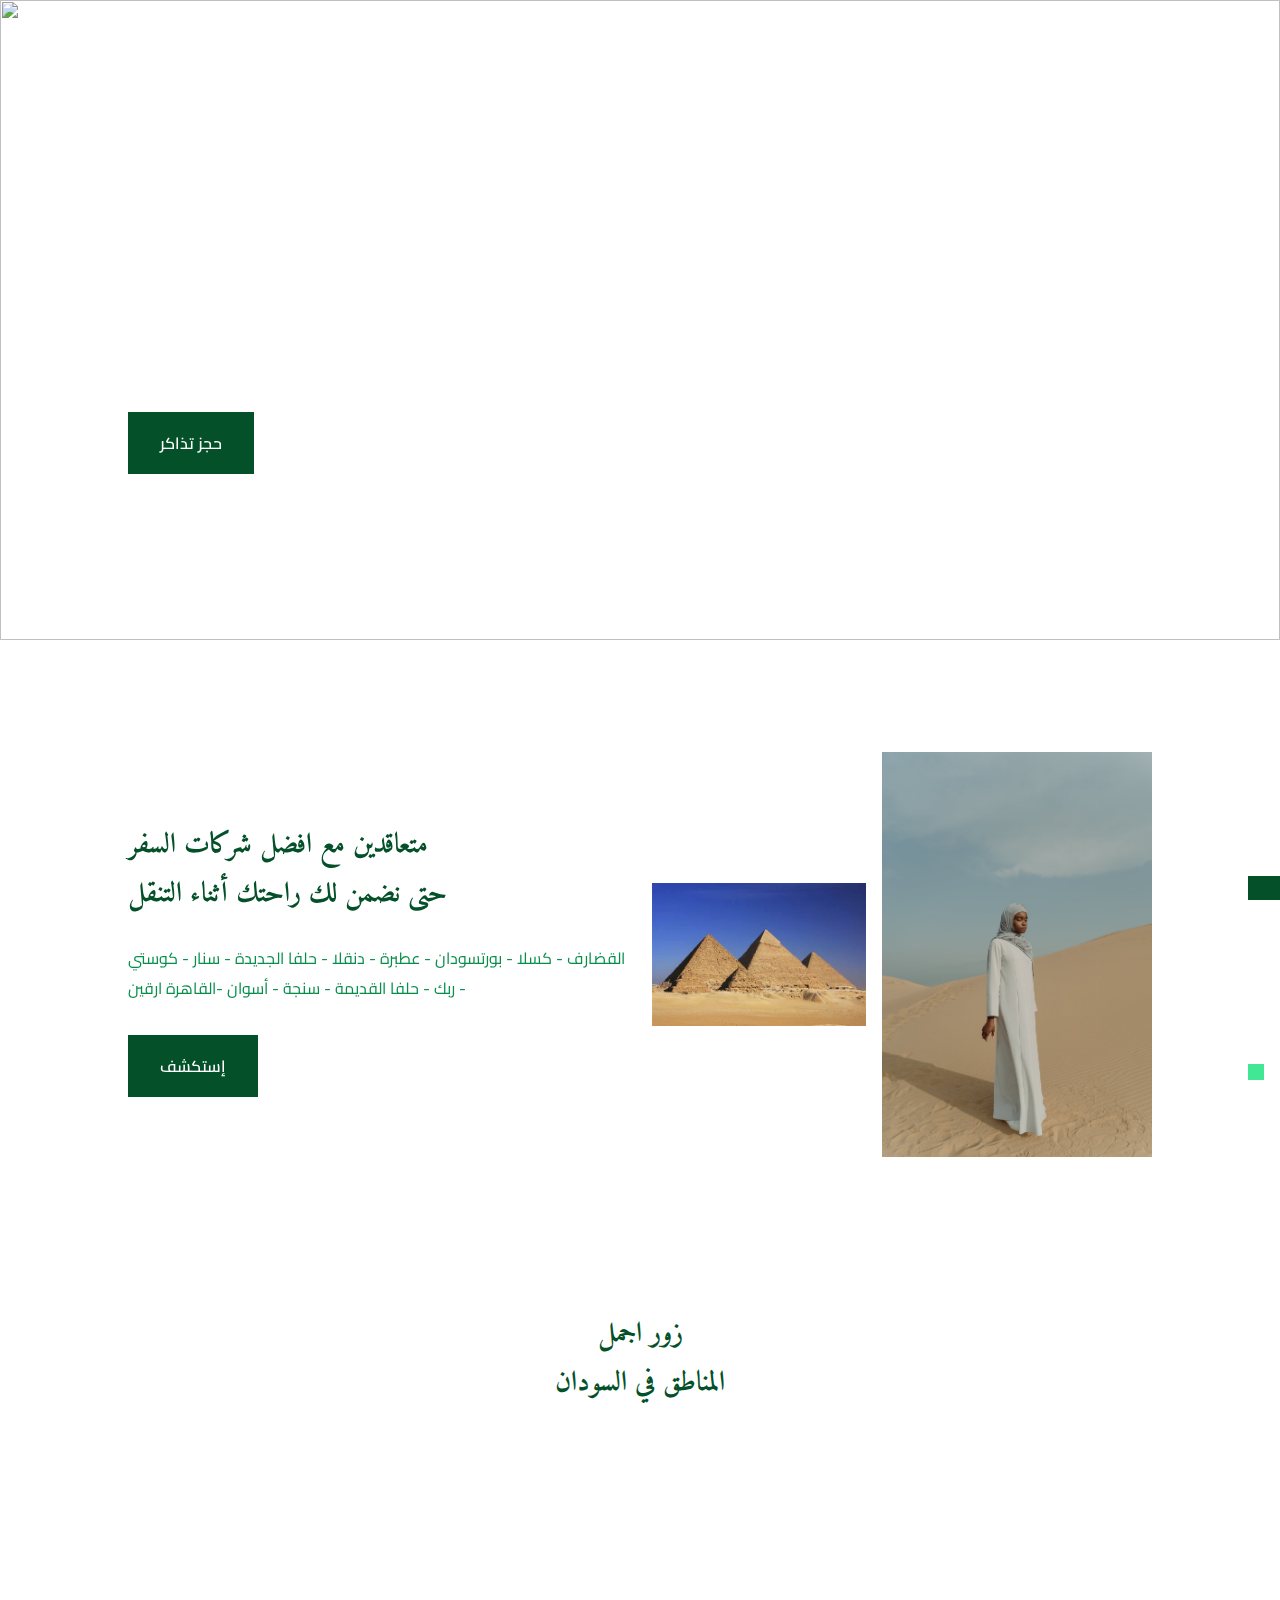
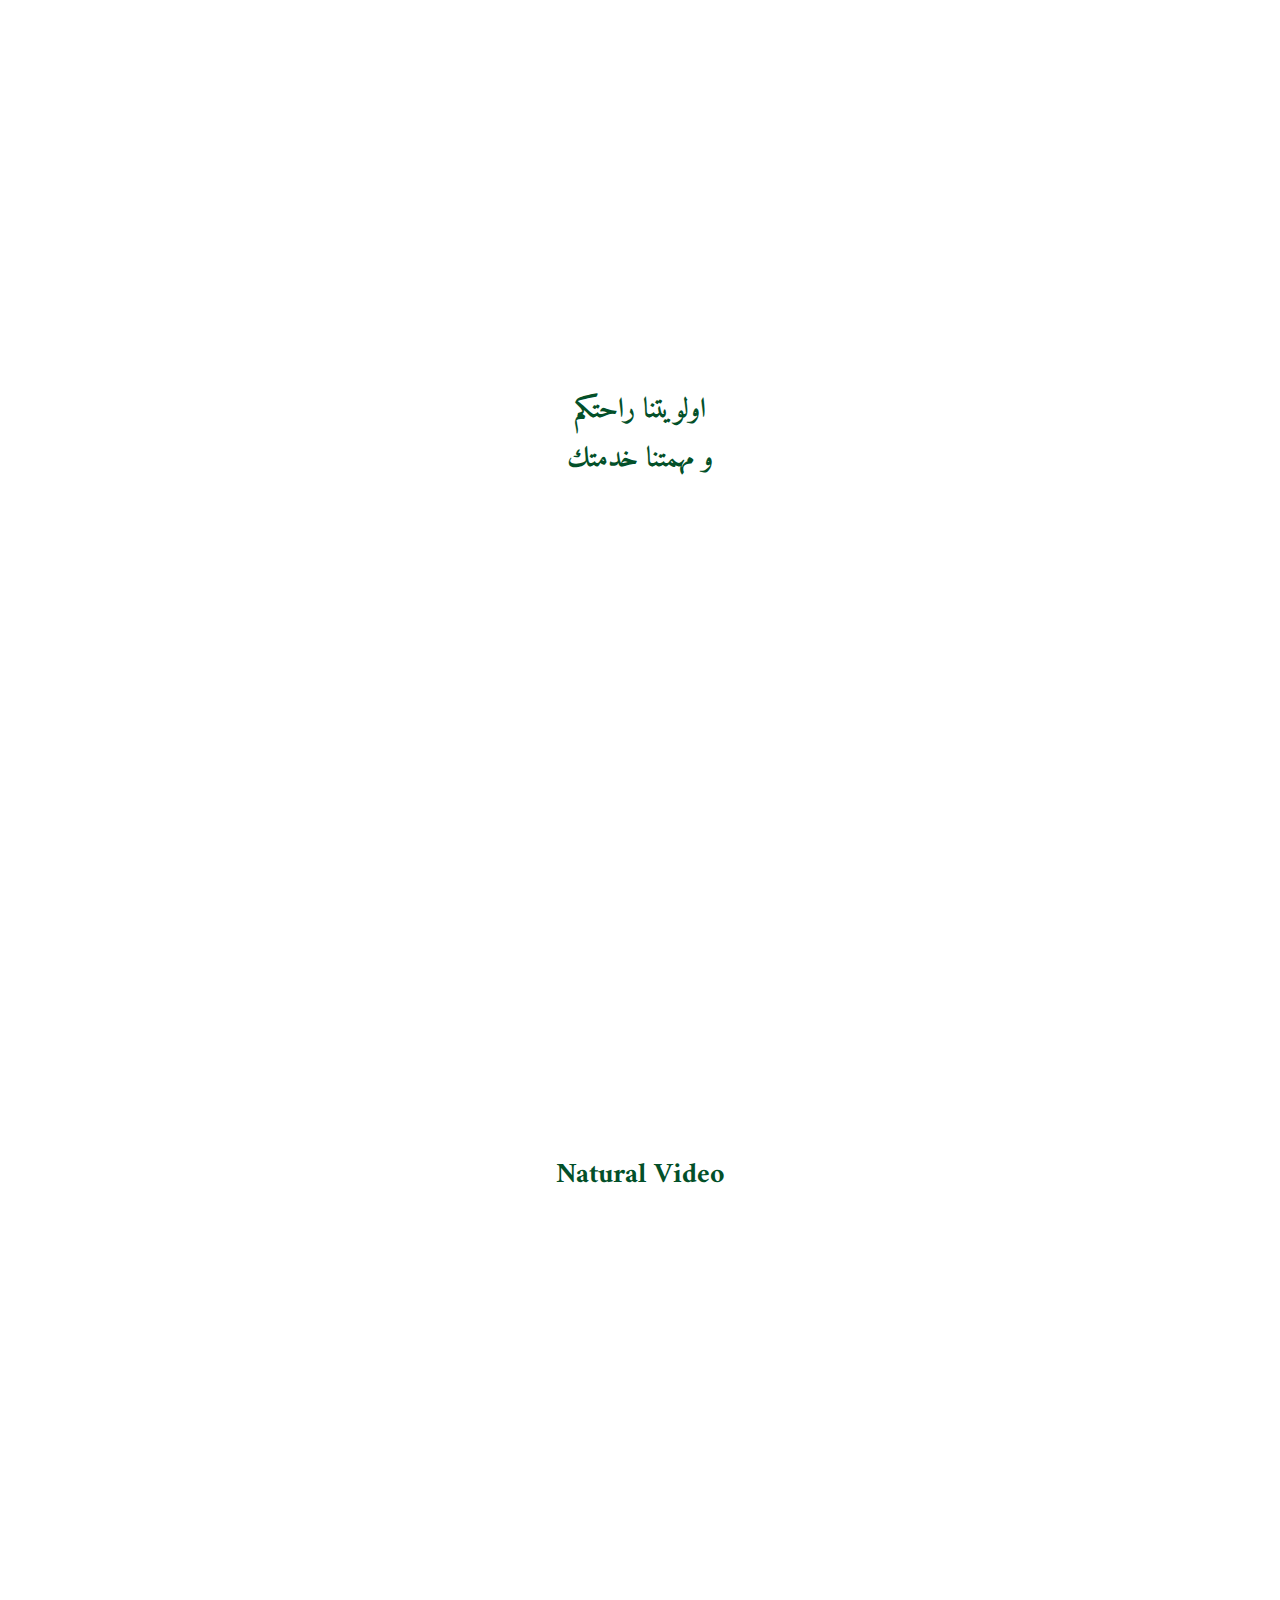
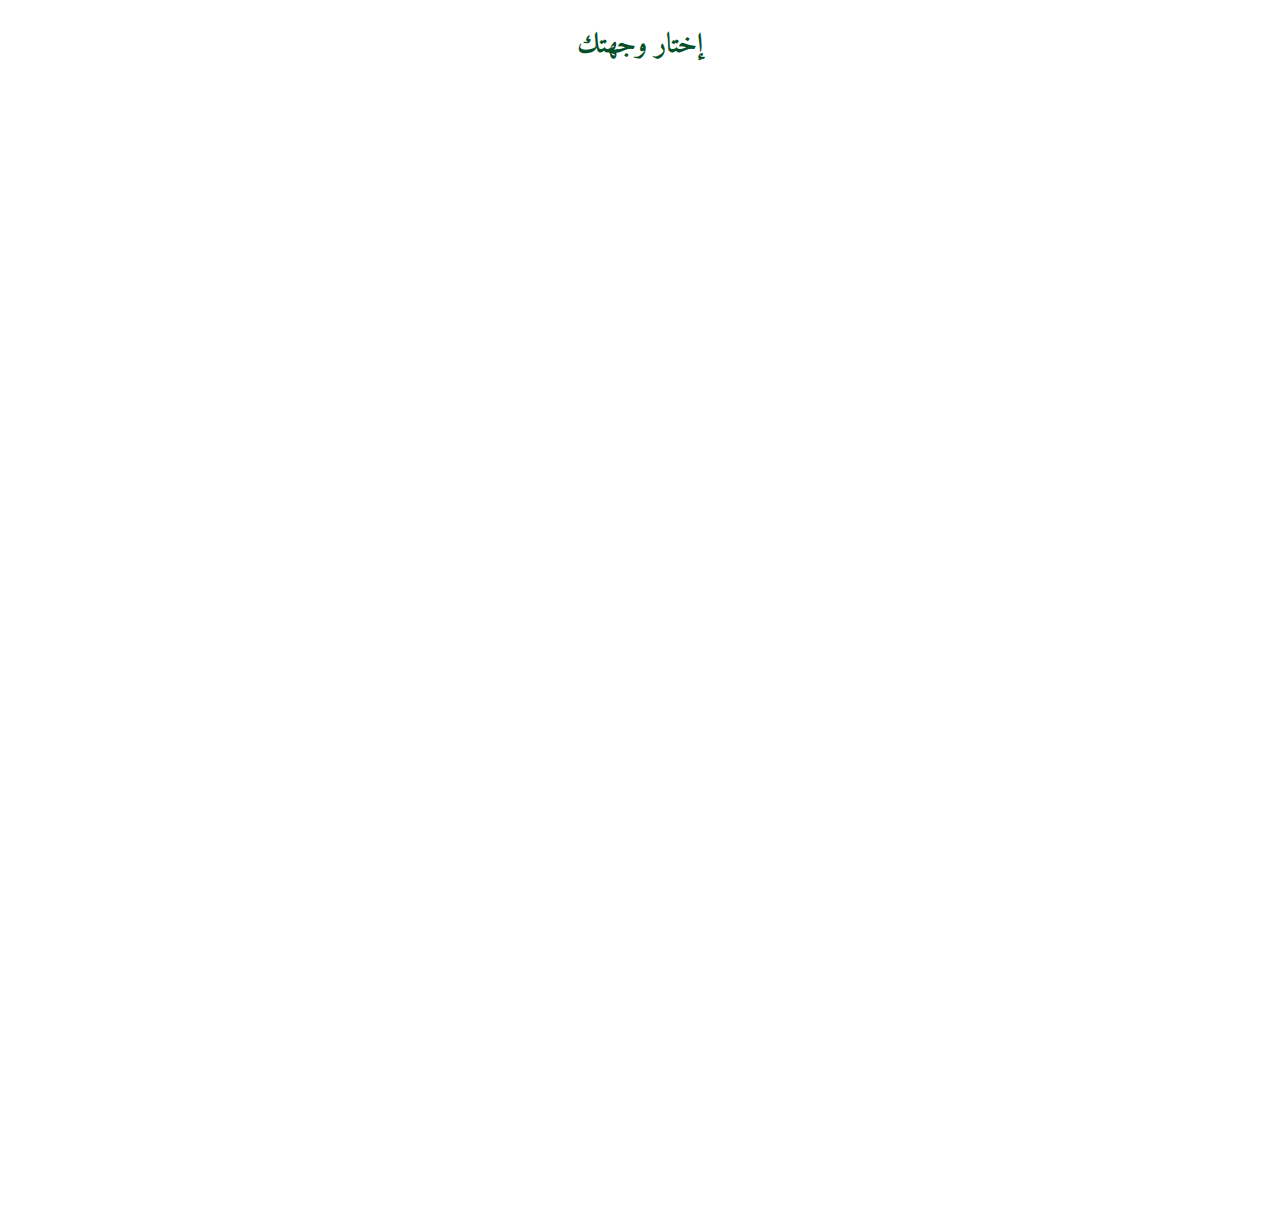
==== newwebsite/index.html @ 82f0c2c4 "Add files via upload" ====
<!DOCTYPE html>
    <html lang="en">
    <head>
        <meta charset="UTF-8">
        <meta name="viewport" content="width=device-width, initial-scale=1.0">

        <link rel="shortcut icon" href="pics/favicon 2.ico">

        <!--=============== REMIXICONS ===============-->
        <link href="https://cdn.jsdelivr.net/npm/remixicon@2.5.0/fonts/remixicon.css" rel="stylesheet">
        
        <!--=============== SWIPER CSS ===============-->
        <link rel="stylesheet" href="swiper-bundle.min.css">

        <!--=============== CSS ===============-->
        <link rel="stylesheet" href="travel.css">
        <link rel="stylesheet" href="main.scss">

        <title>Go Bus</title>
    </head>
    <body>

        <header class="header" id="header">

            <nav class="nav container">
                
                <a href="#" class="nav__logo">GoBus</a>

                <div class="nav__menu" id="nav-menu">

                    <ul class="nav__list">

                        <li class="nav__item">
                            <a href="#home" class="nav__link active-link">الواجهة</a>
                        </li>
                        <li class="nav__item">
                            <a href="#about" class="nav__link">من نحن؟</a>
                        </li>
                        <li class="nav__item">
                            <a href="#discover" class="nav__link">إكتشف</a>
                        </li>
                        <li class="nav__item">
                            <a href="#place" class="nav__link">الولايات</a>
                        </li>
                    </ul>

                    <div class="nav__dark">
                        <!-- Theme change button -->
                        <span class="change-theme-name">Dark mode</span>
                        <i class="ri-moon-line change-theme" id="theme-button"></i>
                    </div>

                    <i class="ri-close-line nav__close" id="nav-close"></i>
                </div>

                <div class="nav__toggle" id="nav-toggle">
                    <i class="ri-function-line"></i>
                </div>
            </nav>
        </header>

        <main class="main">
            <!--==================== HOME ====================-->
            <section class="home" id="home">
                <img src="/pics/sudan-corinthia-hotel-t3edf2wvo1si0dw8 (3).jpg" alt="" class="home__img">

                <div class="home__container container grid">
                    <div class="home__data">
                        <span class="home__data-subtitle">سلامتك و راحتك اولويتنا</span>
                        <h1 class="home__data-title">معاك نحن في كل سفرة </h1>
                        <a href="About-us.html" class="button">حجز تذاكر</a>

                    </div>

                    <div class="home__social">
                        <a href="https://www.facebook.com/Awab.d245?mibextid=ZbWKwL" target="_blank" class="home__social-link">
                            <i class="ri-facebook-box-line"></i>
                        </a>
                        <a href="https://t.me/+0K9FABcIT3k5NmE0" target="_blank" class="home__social-link">
                            <i class="ri-telegram-line"></i>
                        </a>
                        <a href="https://iwtsp.com/249920192637" target="_blank" class="home__social-link">
                            <i class="ri-whatsapp-line"></i>
                        </a>
                    </div>

                   
                </div>
            </section>

            <!--==================== ABOUT ====================-->
            <section class="about section" id="about">
                <div class="about__container container grid">
                    <div class="about__data">
                        <h2 class="section__title about__title">متعاقدين مع افضل شركات السفر <br>حتى نضمن لك راحتك أثناء التنقل</h2>
                        <p class="about__description">القضارف - كسلا - بورتسودان - عطبرة - دنقلا
                             - حلفا الجديدة - سنار - كوستي - ربك - حلفا القديمة
                              - سنجة - أسوان -القاهرة ارقين 


                        </p>
                        <a href="#" class="button">إستكشف</a>
                    </div>

                    <div class="about__img">
                        <div class="about__img-overlay">
                            <img src="pics/pyramids.jpg" alt="" class="about__img-one">
                        </div>

                        <div class="about__img-overlay">
                            <img src="pics/pexels-cottonbro-studio-9881173.jpg" alt="" class="about__img-two">
                        </div>
                    </div>
                </div>
            </section>
            
            <!--==================== DISCOVER ====================-->
            <section class="discover section" id="discover">
                <h2 class="section__title">زور اجمل  <br>المناطق في السودان</h2>
                
                <div class="discover__container container swiper-container">
                    <div class="swiper-wrapper">
                        <!--==================== DISCOVER 1 ====================-->
                        <div class="discover__card swiper-slide">
                            <img src="pics/pexels-ben-mack-6775273.jpg" alt="" class="discover__img">
                            <div class="discover__data">
                                <h2 class="discover__title">ولاية البحر الاحمر</h2>
                                <span class="discover__description">نعمل على مدار 24 ساعة</span>
                            </div>
                        </div>

                        <!--==================== DISCOVER 2 ====================-->
                        <div class="discover__card swiper-slide">
                            <img src="pics/pexels-artsy-solomon-1108821 (1).jpg" alt="" class="discover__img">
                            <div class="discover__data">
                                <h2 class="discover__title">غرب السودان</h2>
                                <span class="discover__description">اكثر من 15 سفرية جاهزة</span>
                            </div>
                        </div>

                        <!--==================== DISCOVER 3 ====================-->
                        <div class="discover__card swiper-slide">
                            <img src="" alt="" class="discover__img">
                            <div class="discover__data">
                                <h2 class="discover__title">شمال السودان</h2>
                                <span class="discover__description">18 tours available</span>
                            </div>
                        </div>

                        <!--==================== DISCOVER 4 ====================-->
                        <div class="discover__card swiper-slide">
                            <img src="pics/pexels-mathias-reding-4646841.jpg" alt="" class="discover__img">
                            <div class="discover__data">
                                <h2 class="discover__title">شمال السودان</h2>
                                <span class="discover__description">عروض مميزة</span>
                            </div>
                        </div>
                    </div>
                </div>
            </section>

            <!--==================== EXPERIENCE ====================-->
            <section class="experience section">
                <h2 class="section__title">اولويتنا راحتكم <br>و مهمتنا  خدمتك</h2>

                <div class="experience__container container grid">
                    <div class="experience__content grid">
                        <div class="experience__data">
                            <h2 class="experience__number">20+
                            </h2>
                            <span class="experience__description">رحلة <br>يومياّ</span>
                        </div>

                        <div class="experience__data">
                            <h2 class="experience__number">45</h2>
                            <span class="experience__description">مسافر جديد  <br> يومياّ</span>
                        </div>

                        <div class="experience__data">
                            <h2 class="experience__number">650+</h2>
                            <span class="experience__description">زائر للموقع<br> يومياّ</span>
                        </div>
                    </div>

                    <div class="experience__img grid">
                        <div class="experience__overlay">
                            <img src="pics/pixel2.jpg" alt="" class="experience__img-one">
                        </div>
                        
                        <div class="experience__overlay">
                            <img src="pics/pexels-emris-joseph-6422421.jpg" alt="" class="experience__img-two">
                        </div>
                    </div>
                </div>
            </section>

            <!--==================== VIDEO ====================-->
            <section class="video section">
                <h2 class="section__title">Natural video </h2>

                <div class="video__container container">
                    <p class="video__description">
                        إتعرف على السودان من خلالنا

                    </p>

                    <div class="video__content">
                        <video id="video-file">
                            <source src="This is US... This is SUDAN  ديل أنحنا... ودا السودان.mp4" type="video/mp4">
                        </video>

                        <button class="button button--flex video__button" id="video-button">
                            <i class="ri-play-line video__button-icon" id="video-icon"></i>
                        </button>
                    </div>
                </div>
            </section>

            <!--==================== PLACES ====================-->
            <section class="place section" id="place">
                <h2 class="section__title">إختار وجهتك</h2>

                <div class="place__container container grid">
                    <!--==================== PLACES CARD 1 ====================-->
                    <div class="place__card">
                        <img src="pics/AI.jpg" alt="" class="place__img" >
                        
                        <div class="place__content">
                            <span class="place__rating">
                                <i class="ri-star-line place__rating-icon"></i>
                                <span class="place__rating-number">4,8</span>
                            </span>

                            <div class="place__data">
                                <h3 class="place__title">الفاشر</h3>
                                <span class="place__subtitle">غرب السودان</span>
                                <span class="place__price">نفس اسعار السوق</span>
                            </div>
                        </div>

                        <button class="button button--flex place__button" >
                          <a href="About-us.html"> <i class="ri-arrow-right-line"></i></a> 
                        </button>
                    </div>

                    <!--==================== PLACES CARD 2 ====================-->
                    <div class="place__card">
                        <img src="pics/AI2.jpg" alt="" class="place__img">
                        
                        <div class="place__content">
                            <span class="place__rating">
                                <i class="ri-star-line place__rating-icon"></i>
                                <span class="place__rating-number">5,0</span>
                            </span>

                            <div class="place__data">
                                <h3 class="place__title">الشمالية</h3>
                                <span class="place__subtitle">شمال السودان</span>
                                <span class="place__price">افضل العروض</span>
                            </div>
                        </div>

                        <button class="button button--flex place__button">
                            <a href="About-us.html"><i class="ri-arrow-right-line"></i></a>
                        </button>
                    </div>

                    <!--==================== PLACES CARD 3 ====================-->
                    <div class="place__card">
                        <img src="pics/AI4.jpg" alt="" class="place__img">
                        
                        <div class="place__content">
                            <span class="place__rating">
                                <i class="ri-star-line place__rating-icon"></i>
                                <span class="place__rating-number">4,9</span>
                            </span>

                            <div class="place__data">
                                <h3 class="place__title">الخرطوم</h3>
                                <span class="place__subtitle">وسط السودان</span>
                                <span class="place__price">افضل الأسعار</span>
                            </div>
                        </div>

                        <button class="button button--flex place__button">
                            <a href="About-us.html"><i class="ri-arrow-right-line"></i></a>
                        </button>
                    </div>

                    <!--==================== PLACES CARD 4 ====================-->
                    <div class="place__card">
                        <img src="pics/AI3.jpg" alt="" class="place__img">
                        
                        <div class="place__content">
                            <span class="place__rating">
                                <i class="ri-star-line place__rating-icon"></i>
                                <span class="place__rating-number">4,8</span>
                            </span>

                            <div class="place__data">
                                <h3 class="place__title">بورتسودان</h3>
                                <span class="place__subtitle">شرق السودان</span>
                                <span class="place__price">اصلو ما بنختلف</span>
                            </div>
                        </div>

                        <button class="button button--flex place__button">
                            <a href="About-us.html"><i class="ri-arrow-right-line"></i></a>
                            
                        </button>
                    </div>


                        <button class="button button--flex place__button">
                            <i class="ri-arrow-right-line"></i>
                        </button>
                    </div>
                </div>
            </section>
        <!--==================== FOOTER ====================-->
        <footer class="footer section">
            <div class="footer__container container grid">
                <div class="footer__content grid">
                    <div class="footer__data">
                        <h3 class="footer__title">عن السفر</h3>
                        <p class="footer__description">من لم يرَ إلّا بلده يكون قد قرأ الصفحة الأولى فقط من كتاب الكون. في الأسفار علم للشبان واختبار للشيوخ.
                        </p>
                        <div>
                            <a href="https://www.facebook.com/Awab.d245?mibextid=ZbWKwL" target="_blank" class="footer__social">
                                <i class="ri-facebook-box-fill"></i>
                            </a>
                            <a href="https://t.me/+0K9FABcIT3k5NmE0" target="_blank" class="footer__social">
                                <i class="ri-telegram-fill"></i>
                            </a>
                            <a href="https://iwtsp.com/249920192637" target="_blank" class="footer__social">
                                <i class="ri-whatsapp-fill"></i>
                            </a>
                            
                        </div>
                    </div>
    
                    <div class="footer__data">
                        <h3 class="footer__subtitle">من نحن</h3>
                        <ul>
                            <li class="footer__item">
                                <a href="" class="footer__link">من نحن؟</a>
                            </li>
                            <li class="footer__item">
                                <a href="" class="footer__link">التشكيلات</a>
                            </li>
                            <li class="footer__item">
                                <a href="" class="footer__link">جديدنا؟</a>
                            </li>
                        </ul>
                    </div>
    
                    <div class="footer__data">
                        <h3 class="footer__subtitle">الشركة</h3>
                        <ul>
                            <li class="footer__item">
                                <a href="" class="footer__link">فريق العمل</a>
                            </li>
                            <li class="footer__item">
                                <a href="" class="footer__link">Plan y Pricing</a>
                            </li>
                            <li class="footer__item">
                                <a href="" class="footer__link">طلب  تسجيل للتوظيف</a>
                            </li>
                        </ul>
                    </div>
    
                    <div class="footer__data">
                        <h3 class="footer__subtitle">الدعم و الإستشارة</h3>
                        <ul>
                            <li class="footer__item">
                                <a href="" class="footer__link">FAQs</a>
                            </li>
                            <li class="footer__item">
                                <a href="https://iwtsp.com/249920192637" class="footer__link">السينتركول</a>
                            </li>
                            <li class="footer__item">
                                <a href="https://iwtsp.com/249920192637" class="footer__link">التواصل مع مكتب التنسيق</a>
                            </li>
                        </ul>
                    </div>
                </div>

                <div class="footer__rights">
                    <div class="footer__terms">
                        <a href="#" class="footer__terms-link">Terms & Agreements</a>
                        <a href="#" class="footer__terms-link">Privacy Policy</a>
                    </div>
                </div>
            </div>
        </footer>

         <!--========== SCROLL UP ==========-->
        <a href="#" class="scrollup" id="scroll-up">
            <i class="ri-arrow-up-line scrollup__icon"></i>
        </a>

        <!--=============== SCROLL REVEAL===============-->
        <script src="scroll-reveal.min.js"></script>
        
        <!--=============== SWIPER JS ===============-->
        <script src="swiper-bundle.min.js"></script>

        <!--=============== MAIN JS ===============-->
        <script src="web.js"></script>
    </body>
</html>
---- newwebsite/travel.css ----
/*=============== GOOGLE FONTS ===============*/
@import url("https://fonts.googleapis.com/css2?family=Open+Sans:wght@400;600&family=Raleway:wght@500;600;700&display=swap");
@import url('https://fonts.googleapis.com/css2?family=Gulzar&display=swap');
@import url('https://fonts.googleapis.com/css2?family=Cairo&display=swap');
@import url('https://fonts.googleapis.com/css2?family=Changa:wght@600&display=swap');
@import url('https://fonts.googleapis.com/css2?family=Amiri:ital@1&display=swap');
@import url('https://fonts.googleapis.com/css2?family=Amiri:wght@700&display=swap');

/*=============== VARIABLES CSS ===============*/
:root {
  --header-height: 3rem;

  /*========== Colors ==========*/
  /* Change favorite color to match images */
  /*Green dark 190 - Green 171 - Grren Blue 200*/
  --hue-color: 190;

  /* HSL color mode  */
  --first-color: hsl(var(--hue-color), 64%, 22%);  /*navy*/

  --first-color-second: hsl(var(--hue-color), 64%, 22%);

  --first-color-alt: hsl(var(--hue-color), 64%, 15%); 

  --title-color: hsl(var(--hue-color), 64%, 18%);

  --text-color: hsl(var(--hue-color), 24%, 35%);
  --text-color-light: hsl(var(--hue-color), 8%, 60%);
  --input-color: hsl(var(--hue-color), 24%, 97%);
  --body-color: hsl(var(--hue-color), 100%, 99%);
  --white-color: #FFF;
  --scroll-bar-color: hsl(var(--hue-color), 12%, 90%);
  --scroll-thumb-color: hsl(var(--hue-color), 12%, 75%);

  /*========== Font and typography ==========*/
  --body-font:'Cairo', sans-serif;
  --title-font: 'Amiri', serif;
  --biggest-font-size: 2.5rem;
  --h1-font-size: 1.5rem;
  --h2-font-size: 1.25rem;
  --h3-font-size: 1rem;
  --normal-font-size: .938rem;
  --small-font-size: .813rem;
  --smaller-font-size: .75rem;

  /*========== Font weight ==========*/
  --font-medium: 500;
  --font-semi-bold: 600;

  /*========== Margenes Bottom ==========*/
  --mb-0-25: .25rem;
  --mb-0-5: .5rem;
  --mb-0-75: .75rem;
  --mb-1: 1rem;
  --mb-1-25: 1.25rem;
  --mb-1-5: 1.5rem;
  --mb-2: 2rem;
  --mb-2-5: 2.5rem;

  /*========== z index ==========*/
  --z-tooltip: 10;
  --z-fixed: 100;

  /*========== Hover overlay ==========*/
  --img-transition: .3s;
  --img-hidden: hidden;
  --img-scale: scale(1.1);
}

@media screen and (min-width: 968px) {
  :root {
    --biggest-font-size: 4rem;
    --h1-font-size: 2.25rem;
    --h2-font-size: 1.75rem;
    --h3-font-size: 1.25rem;
    --normal-font-size: 1rem;
    --small-font-size: .875rem;
    --smaller-font-size: .813rem;
  }
}

/*========== Variables Dark theme ==========*/
body.dark-theme {
  --first-color-second: hsl(var(--hue-color), 54%, 12%);
  --title-color: #035029;
  --text-color: white;
  --input-color: hsl(var(--hue-color), 29%, 16%);
  --body-color: hsl(var(--hue-color), 29%, 12%);
  --scroll-bar-color: hsl(var(--hue-color), 12%, 48%);
  --scroll-thumb-color: hsl(var(--hue-color), 12%, 36%);
}

/*========== Button Dark/Light ==========*/
.nav__dark {
  display: flex;
  align-items: center;
  column-gap: 2rem;
  position: absolute;
  left: 3rem;
  bottom: 4rem;

}

.change-theme, .change-theme-name {
  color: var(--text-color);
}

.change-theme {
  cursor: pointer;
  font-size: 1rem;
}

.change-theme-name {
  font-size: var(--small-font-size);
}

/*=============== BASE ===============*/
* {
  box-sizing: border-box;
  padding: 0;
  margin: 0;
}

html {
  scroll-behavior: smooth;
}

body {
  margin: var(--header-height) 0 0 0;
  font-family: var(--body-font);
  font-size: var(--normal-font-size);
  background-color: white;
  color: #068d4a;
}

h1, h2, h3 {
  color: var(--title-color);
  font-weight: var(--font-semi-bold);
  font-family: var(--title-font);
}

ul {
  list-style: none;
}

a  {
  text-decoration: none;
  color: white;
}
a, i{
text-decoration: none;
color: white;
}

img,
video {
  max-width: 100%;
  height: auto;
}

button,
input {
  border: none;
  font-family: var(--body-font);
  font-size: var(--normal-font-size);
}

button {
  cursor: pointer;
}

input {
  outline: none;
}

.main {
  overflow-x: hidden;
}

/*=============== REUSABLE CSS CLASSES ===============*/

.section {
  padding: 4.5rem 0 2.5rem;
}

.section__title {
  font-size: var(--h2-font-size);
  color: #035029;
  text-align: center;
  text-transform: capitalize;
  margin-bottom: var(--mb-2);
}

.container {
  max-width: 968px;
  margin-left: var(--mb-1);
  margin-right: var(--mb-1);
}

.grid {
  display: grid;
  gap: 1.5rem;
}

/*=============== HEADER ===============*/
.header {
  width: 100%;
  position: fixed;
  top: 0;
  left: 0;
  z-index: var(--z-fixed);
  background-color: transparent;
}

/*=============== NAV ===============*/
.nav {
  height: var(--header-height);
  display: flex;
  justify-content: space-between;
  align-items: center;
}

.nav__logo, .nav__toggle{
  color: white;
}

.nav__logo {
  font-weight: var(--font-semi-bold);
  
}

.nav__toggle {
  font-size: 1.2rem;
  cursor: pointer;
}

.nav__menu {
  position: relative;
}


@media screen and (max-width: 767px) {
  .nav__menu {
    position: fixed;
    background-color: #2de488;
    top: 0;
    right: -100%;
    width: 70%;
    height: 100%;
    box-shadow: -1px 0 4px rgba(14, 55, 63, 0.15);
    padding: 3rem;
    transition: .4s;
  }
}

.nav__list {
  display: flex;
  flex-direction: column;
  row-gap: 2.5rem;
}
/**/
.nav__link {
  color: white;
  font-weight: var(--font-semi-bold);
  text-transform: uppercase;
}

.nav__link:hover {
  color: #068d4a;
}

.nav__close {
  position: absolute;
  top: .75rem;
  right: 1rem;
  font-size: 1.5rem;
  color: var(--title-color);
  cursor: pointer;
}

/* show menu */
.show-menu {
  right: 0;
}

/* Change background header */
.scroll-header {
  background-color: #2de488;
  box-shadow: 0 0 4px rgba(14, 55, 63, 0.15);
}

.scroll-header .nav__logo,
.scroll-header .nav__toggle {
  color: #068d4a;;
}

/* Active link */
.active-link {
  position: relative;
  color: #035029;
}

.active-link::before {
  content: '';
  position: absolute;
  background-color: #2de488;
  width: 100%;
  height: 2px;
  bottom: -.75rem;
  left: 0;
}

/*=============== HOME ===============*/
.home__img {
  position: absolute;
  top: 0;
  left: 0;
  width: 100%;
  height: 100vh;
  object-fit: cover;
  object-position: 83%;
}

.home__container {
  position: relative;
  height: calc(100vh - var(--header-height));
  align-content: center;
  row-gap: 3rem;
}

.home__data-subtitle, 
.home__data-title, 
.home__social-link, 
.home__info {
  color: var(--white-color);
}

.home__data-subtitle {
  display: block;
  font-weight: var(--font-semi-bold);
  margin-bottom: var(--mb-0-75);
}

.home__data-title {
  font-size: var(--biggest-font-size);
  font-weight: var(--font-medium);
  margin-bottom: var(--mb-2-5);
}

.home__social {
  display: flex;
  flex-direction: column;
  row-gap: 1.5rem;
}

.home__social-link {
  font-size: 1.4rem;
  width: max-content;
  color: white;
  background-color: #2de488;
  border-radius: 4px;
  transition:background-color,.5s ease-in;
  
}
.home__social-link:hover{
  
  font-size:1.5rem ;
  background-color: #068d4a;
}

.home__info {
  background-color: #2de488;
  display: flex;
  padding: 1.5rem 1rem;
  align-items: center;
  column-gap: .5rem;
  position: absolute;
  right: 0;
  bottom: 1rem;
  width: 228px;
}

.home__info-title {
  display: block;
  font-size: var(--small-font-size);
  font-weight: var(--font-semi-bold);
  margin-bottom: var(--mb-0-75);
}

.home__info-button {
  font-size: var(--smaller-font-size);
}

.home__info-overlay {
  overflow: var(--img-hidden);
}

.home__info-img {
  width: 145px;
  transition: var(--img-transition);
}

.home__info-img:hover {
  transform: var(--img-scale);
}

/*=============== BUTTONS ===============*/
.button {
  display: inline-block;
  background-color: #035029;
  color: var(--white-color);
  padding: 1rem 2rem;
  font-weight: var(--font-semi-bold);
  transition: .3s;
}

.button:hover {
  background-color: white;
  color: #2de488;
}

.button--flex {
  display: flex;
  align-items: center;
  column-gap: .25rem;
}

.button--link {
  background: none;
  padding: 0;
}

.button--link:hover {
  background: none;
}

/*=============== ABOUT ===============*/
.about__data {
  text-align: center;
}

.about__container {
  row-gap: 2.5rem;
}

.about__description {
  margin-bottom: var(--mb-2);
}

.about__img {
  display: flex;
  column-gap: 1rem;
  align-items: center;
  justify-content: center;
}

.about__img-overlay {
  overflow: var(--img-hidden);
}

.about__img-one {
  width: 130px;
}

.about__img-two {
  width: 180px;
}

.about__img-one, 
.about__img-two {
  transition: var(--img-transition);
}

.about__img-one:hover, 
.about__img-two:hover {
  transform: var(--img-scale);
}

/*=============== DISCOVER ===============*/
.discover__card {
  position: relative;
  width: 200px;
  overflow: var(--img-hidden);
}

.discover__data {
  position: absolute;
  bottom: 1.5rem;
  left: 1rem;
}

.discover__title, 
.discover__description {
  color: var(--white-color);
}

.discover__title {
  font-size: var(--h3-font-size);
  margin-bottom: var(--mb-0-25);
}

.discover__description {
  display: block;
  font-size: var(--smaller-font-size);
}

.discover__img {
  transition: var(--img-transition);
}

.discover__img:hover {
  transform: var(--img-scale);
}

.swiper-container-3d .swiper-slide-shadow-left,
.swiper-container-3d .swiper-slide-shadow-right {
  background-image: none;
}

/*=============== EXPERIENCE ===============*/
.experience__container {
  row-gap: 2.5rem;
  justify-content: center;
  justify-items: center;
}

.experience__content {
  grid-template-columns: repeat(3, 1fr);
  column-gap: 1rem;
  justify-items: center;
  padding: 0 2rem;
}

.experience__number {
  font-size: var(--h2-font-size);
  font-weight: var(--font-semi-bold);
  margin-bottom: var(--mb-0-5);
}

.experience__description {
  font-size: var(--small-font-size);
}

.experience__img {
  position: relative;
  padding-bottom: 2rem;
}

.experience__img-one, 
.experience__img-two {
  transition: var(--img-transition);
}

.experience__img-one:hover, 
.experience__img-two:hover {
  transform: var(--img-scale);
}

.experience__overlay {
  overflow: var(--img-hidden);
}

.experience__overlay:nth-child(1) {
  width: 263px;
  margin-right: 2rem;
}

.experience__overlay:nth-child(2) {
  width: 120px;
  position: absolute;
  top: 2rem;
  right: 0;
}

/*=============== VIDEO ===============*/
.video__container {
  padding-bottom: 1rem;
}

.video__description {
  text-align: center;
  margin-bottom: var(--mb-2-5);
}

.video__content {
  position: relative;
}

.video__button {
  position: absolute;
  right: 1rem;
  bottom: -1rem;
  padding: 1rem 1.5rem;
}

.video__button-icon {
  font-size: 1.2rem;
}

/*=============== PLACES ===============*/
.place__card, .place__img {
  height: 230px;
}

.place__container {
  grid-template-columns: repeat(2, max-content);
  justify-content: center;
}

.place__card {
  position: relative;
  overflow: var(--img-hidden);
}

.place__card:hover .place__img {
  transform: var(--img-scale);
}

.place__img {
  transition: var(--img-transition);
}

.place__content, .place__title {
  color: var(--white-color);
}

.place__content {
  position: absolute;
  top: 0;
  left: 0;
  width: 100%;
  height: 100%;
  display: flex;
  flex-direction: column;
  justify-content: space-between;
  padding: .75rem .75rem 1rem;
}

.place__rating {
  align-self: flex-end;
  display: flex;
  align-items: center;
}

.place__rating-icon {
  font-size: .75rem;
  margin-right: var(--mb-0-25);
}

.place__rating-number {
  font-size: var(--small-font-size);
}

.place__subtitle, .place__price {
  display: block;
}

.place__title {
  font-size: var(--h3-font-size);
  margin-bottom: var(--mb-0-25);
}

.place__subtitle {
  font-size: var(--smaller-font-size);
  margin-bottom: var(--mb-1-25);
}

.place__button {
  position: absolute;
  right: 0;
  bottom: 0;
  padding: .75rem 1rem;
}


/*=============== FOOTER ===============*/
.footer__container {
  row-gap: 5rem;
}

.footer__content {
  grid-template-columns: repeat(auto-fit, minmax(220px, 1fr));
  row-gap: 2rem;
}

.footer__title, 
.footer__subtitle {
  font-size: var(--h3-font-size);
  color: #035029;
}

.footer__title {
  margin-bottom: var(--mb-0-5);
}

.footer__description {
  margin-bottom: var(--mb-2);
}

.footer__social {
  font-size: 1.25rem;
  color:#035029;
  margin-right: var(--mb-1-25);
}

.footer__subtitle {
  margin-bottom: var(--mb-1);
}

.footer__item {
  margin-bottom: var(--mb-0-75);
}

.footer__link {
  color: #068d4a;
}

.footer__link:hover {
  color: #035029;
}
.footer__rights {
  display: flex;
  flex-direction: column;
  row-gap: 1.5rem;
  text-align: center;
}

.footer__copy, .footer__terms-link {
  font-size: var(--small-font-size);
  color: #035029;
}

.footer__terms {
  display: flex;
  column-gap: 1.5rem;
  justify-content: center;
}

.footer__terms-link:hover {
  color: #2de488;
}

/*========== SCROLL UP ==========*/
.scrollup {
  position: fixed;
  right: 1rem;
  bottom: -20%;
  background-color: #2de488;
  padding: .5rem;
  display: flex;
  opacity: .9;
  z-index: var(--z-tooltip);
  transition: .4s;
}

.scrollup:hover {
  background-color: #068d4a;
  opacity: 1;
}

.scrollup__icon {
  color: var(--white-color);
  font-size: 1.2rem;
}

/* Show scroll */
.show-scroll {
  bottom: 5rem;
}

/*=============== SCROLL BAR ===============*/
::-webkit-scrollbar {
  width: .60rem;
  background-color: var(--scroll-bar-color);
}

::-webkit-scrollbar-thumb {
  background-color: #2de488;
}

::-webkit-scrollbar-thumb:hover {
  background-color: #035029;
}
/* ============== Spounerss =================*/
.sponsor{
color: black;
font-family: 'Changa', sans-serif;
align-items: center;
justify-content: center;
font-style: italic;
}
.sponsor2{
  align-items: center;
  justify-content: center;
}

/*=============== MEDIA QUERIES ===============*/
/* For small devices */
@media screen and (max-width: 340px) {
  .place__container {
    grid-template-columns: repeat(2, max-content);
    justify-content: center;
  }
  .experience__content {
    padding: 0;
  }
  .experience__overlay:nth-child(1) {
    width: 190px;
  }
  .experience__overlay:nth-child(2) {
    width: 80px;
  }
  .home__info {
    width: 190px;
    padding: 1rem;
  }
  .experience__img,
  .video__container {
    padding: 0;
  }
.place__subtitle,
.place__title,
.place__price{
    justify-content: center;
    text-align: center;
}

}

@media screen and (max-width:460px) {
.place__subtitle,
.place__title,
.place__price{
    justify-content: center;
    text-align: center;
}

}


/* For medium devices */
@media screen and (min-width: 568px) {
  .video__container {
    display: grid;
    grid-template-columns: .6fr;
    justify-content: center;
  }
  .place__container {
    grid-template-columns: repeat(2, max-content);
  }
  .subscribe__form {
    width: 470px;
    margin: 0 auto;
  }
}

@media screen and (min-width: 768px) {
  body {
    margin: 0;
  }
  .nav {
    height: calc(var(--header-height) + 1.5rem);
  }
  .nav__link {
    color: var(--white-color);
    text-transform: initial;
  }
  .nav__link:hover {
    color: var(--white-color);
  }
  .nav__dark {
    position: initial;
  }
  .nav__menu {
    display: flex;
    column-gap: 1rem;
  }
  .nav__list {
    flex-direction: row;
    column-gap: 4rem;
  }
  .nav__toggle, .nav__close {
    display: none;
  }
  .change-theme-name {
    display: none;
  }
  .change-theme {
    color: var(--white-color);
  }
  .active-link::before {
    background-color: var(--white-color);
  }
  .scroll-header .nav__link {
    color: var(--text-color);
  }
  .scroll-header .active-link {
    color: var(--title-color);
  }
  .scroll-header .active-link::before {
    background-color: var(--title-color);
  }
  .scroll-header .change-theme {
    color: var(--text-color);
  }
  .section {
    padding: 7rem 0 2rem;
  }
  .home__container {
    height: 100vh;
    grid-template-rows: 1.8fr .5fr;
  }
  .home__data {
    align-self: flex-end;
  }
  .home__social {
    flex-direction: row;
    align-self: flex-end;
    margin-bottom: 3rem;
    column-gap: 2.5rem;
  }
  .home__info {
    bottom: 3rem;
  }
  .about__container {
    grid-template-columns: repeat(2, 1fr);
    align-items: center;
  }
  .about__data, .about__title {
    text-align: initial;
  }
  .about__title {
    margin-bottom: var(--mb-1-5);
  }
  .about__description {
    margin-bottom: var(--mb-2);
  }
  .discover__container {
    width: 610px;
    margin-left: auto;
    margin-right: auto;
  }
  .discover__container,
  .place__container {
    padding-top: 2rem;
  }
  .experience__overlay:nth-child(1) {
    width: 363px;
    margin-right: 4rem;
  }
  .experience__overlay:nth-child(2) {
    width: 160px;
  }
  .subscribe__bg {
    background: none;
    padding: 0;
  }
  .subscribe__container {
    background-color: var(--first-color-second);
    padding: 3.5rem 0;
  }
  .subscribe__input {
    padding: 0 .5rem;
  }
  .footer__rights {
    flex-direction: row;
    justify-content: space-between;
  }
}

/* For large devices */
@media screen and (min-width: 1024px) {
  .container {
    margin-left: auto;
    margin-right: auto;
  }
  .home__container {
    grid-template-rows: 2fr .5fr;
  }
  .home__info {
    width: 328px;
    grid-template-columns: 1fr 2fr;
    column-gap: 2rem;
  }
  .home__info-title {
    font-size: var(--normal-font-size);
  }
  .home__info-img {
    width: 240px;
  }
  .about__img-one {
    width: 230px;
  }
  .about__img-two {
    width: 290px;
  }
  .discover__card {
    width: 237px;
  }
  .discover__container {
    width: 700px;
  }
  .discover__data {
    left: 1.5rem;
    bottom: 2rem;
  }
  .discover__title {
    font-size: var(--h2-font-size);
  }
  .experience__content {
    margin: var(--mb-1) 0;
    column-gap: 3.5rem;
  }
  .experience__overlay:nth-child(1) {
    width: 463px;
    margin-right: 7rem;
  }
  .experience__overlay:nth-child(2) {
    width: 220px;
    top: 3rem;
  }
  .video__container {
    grid-template-columns: .7fr;
  }
  .video__description {
    padding: 0 8rem;
  }
  .place__container {
    gap: 3rem 2rem;
  }
  .place__card, .place__img {
    height: 263px;
  }
  .footer__content {
    justify-items: center;
  }
}

@media screen and (min-width: 1200px) {
  .container {
    max-width: 1024px;
  }
}

/* For tall screens on mobiles y desktop*/
@media screen and (min-height: 721px) {
  body {
    margin: 0;
  }
  .home__container, .home__img {
    height: 640px;
  }
}
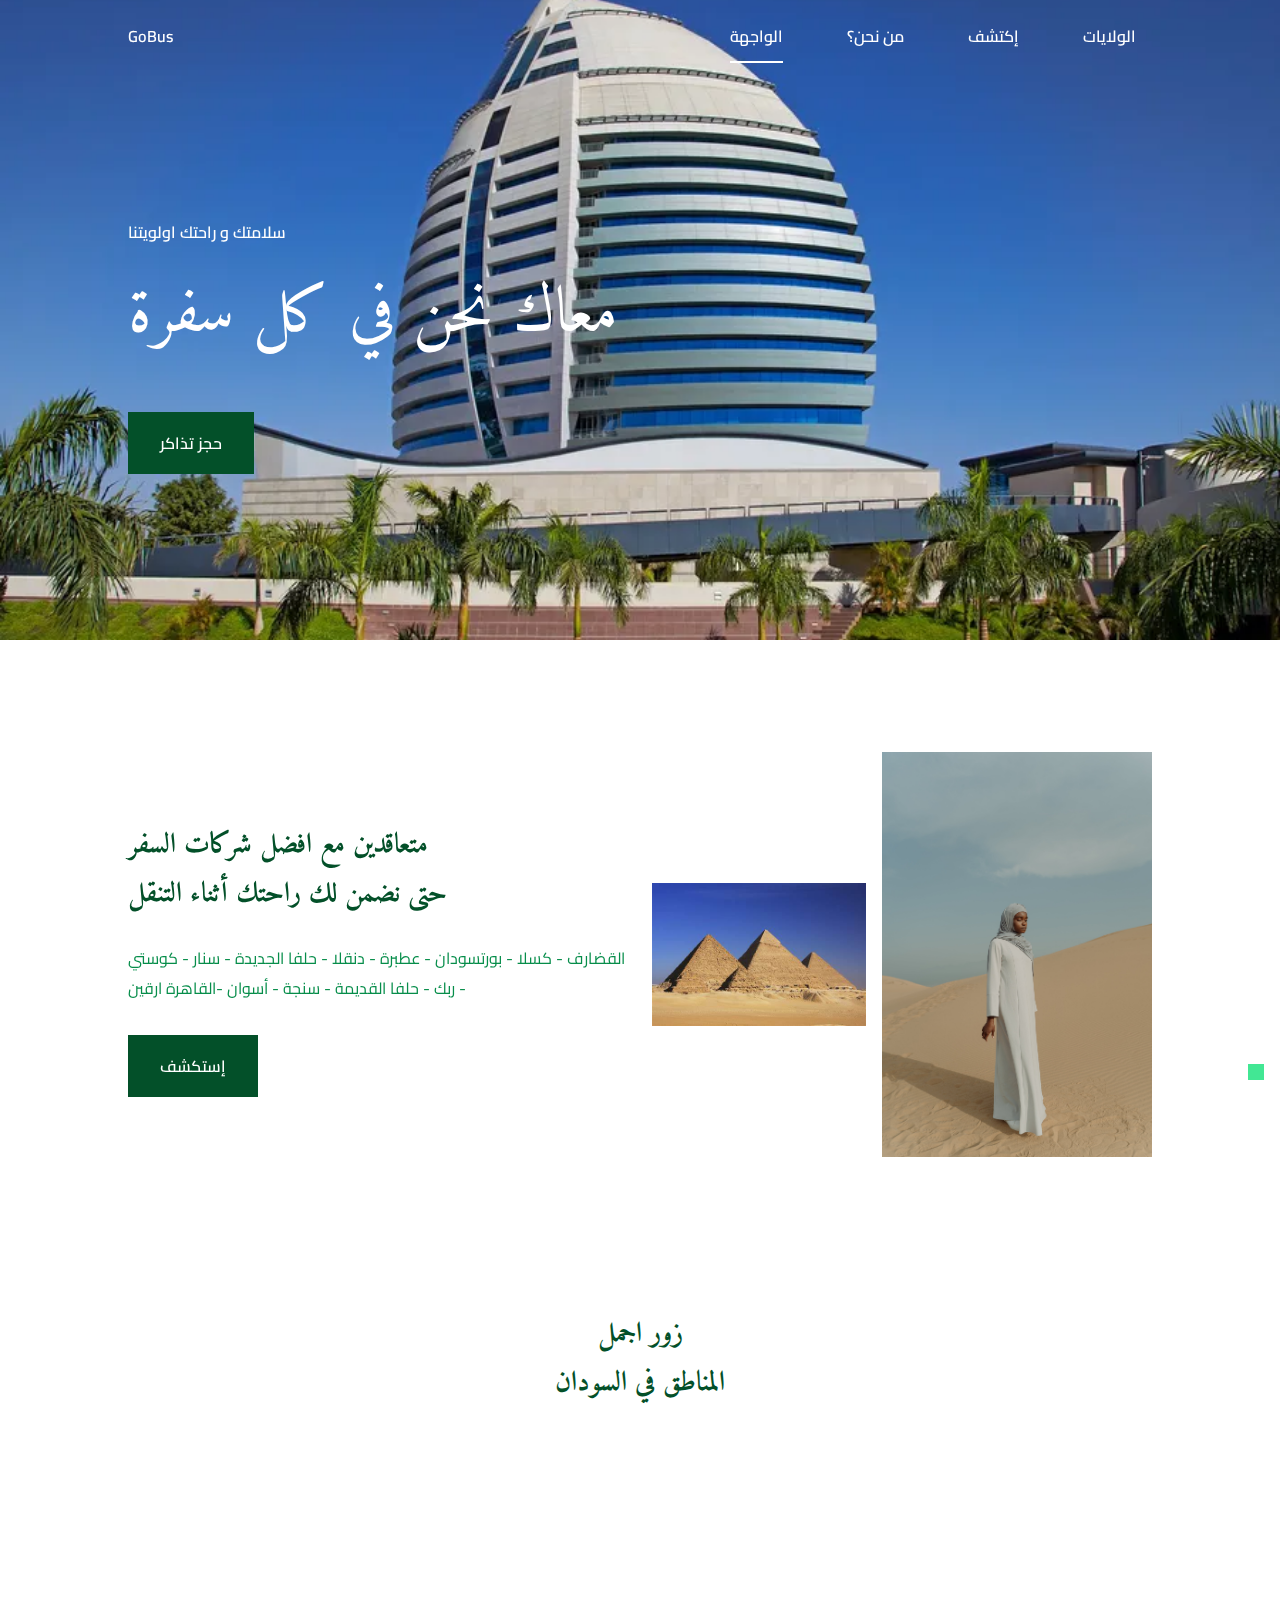
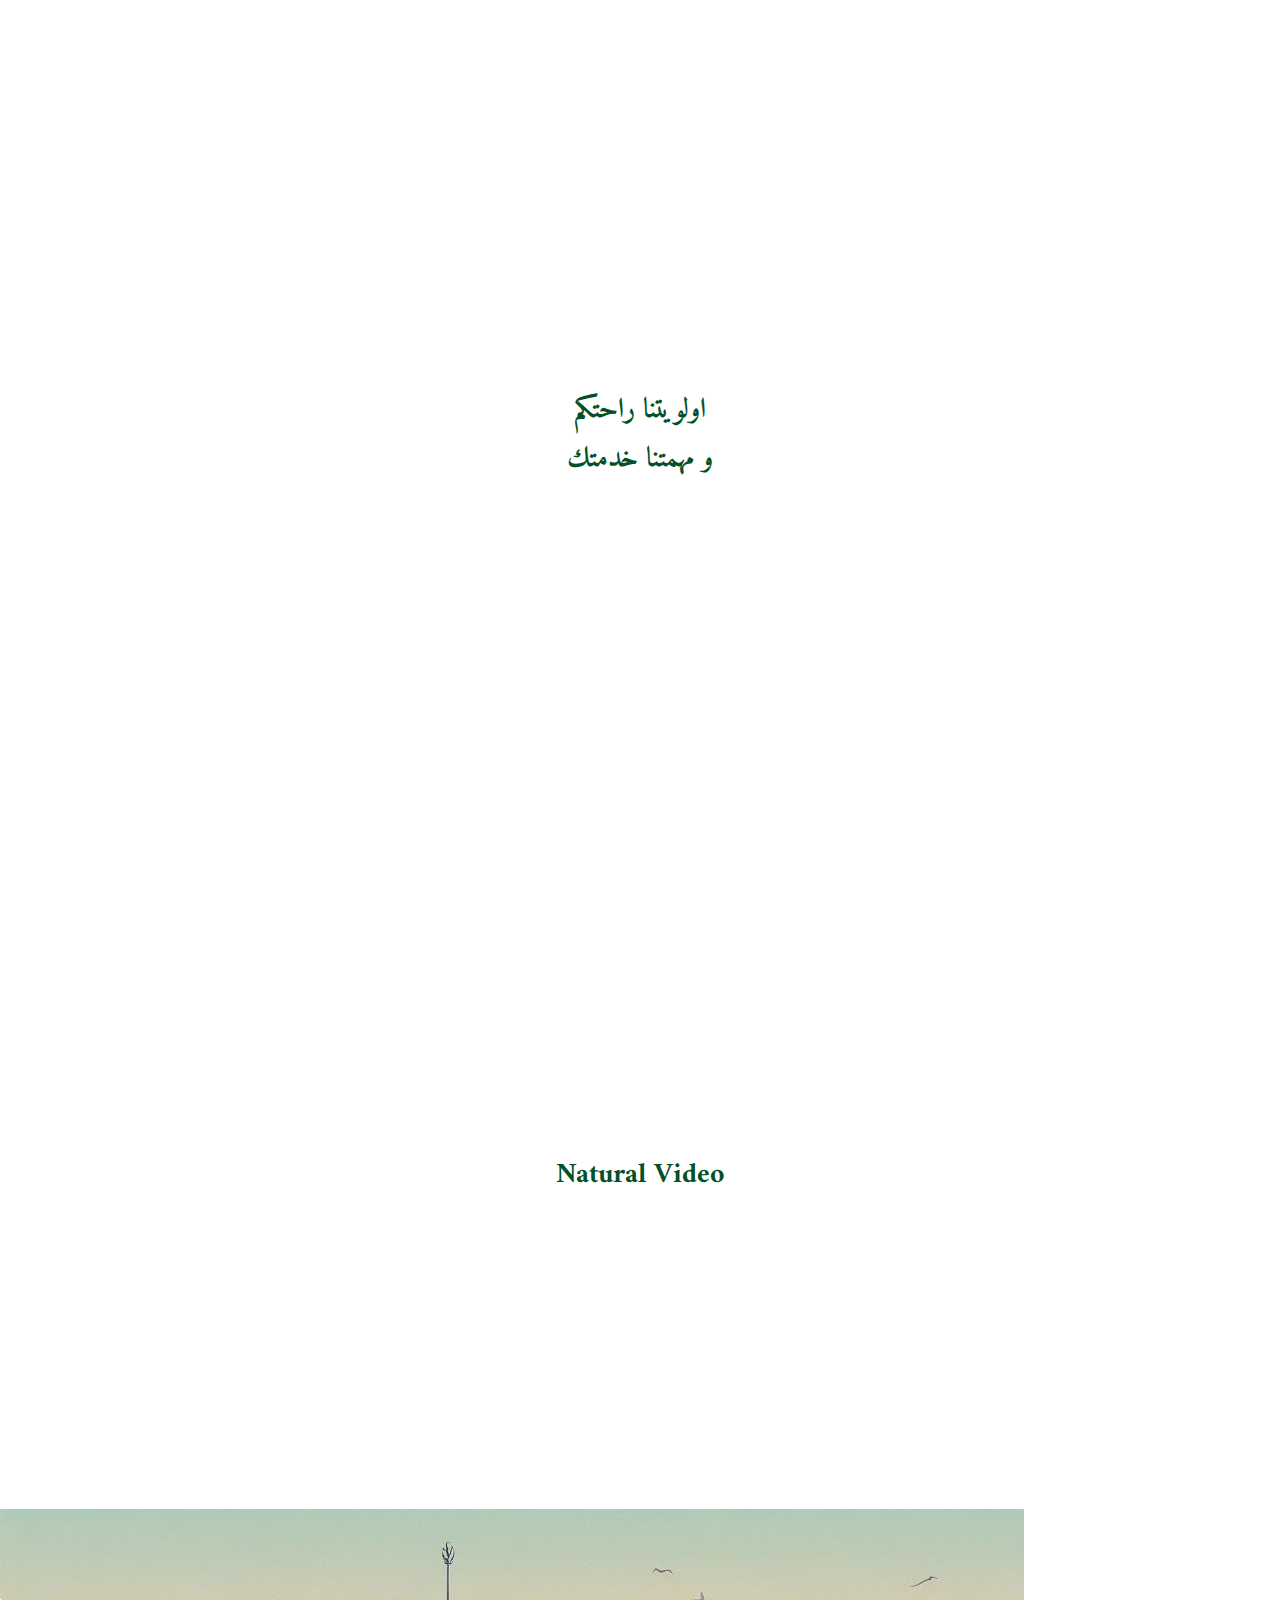
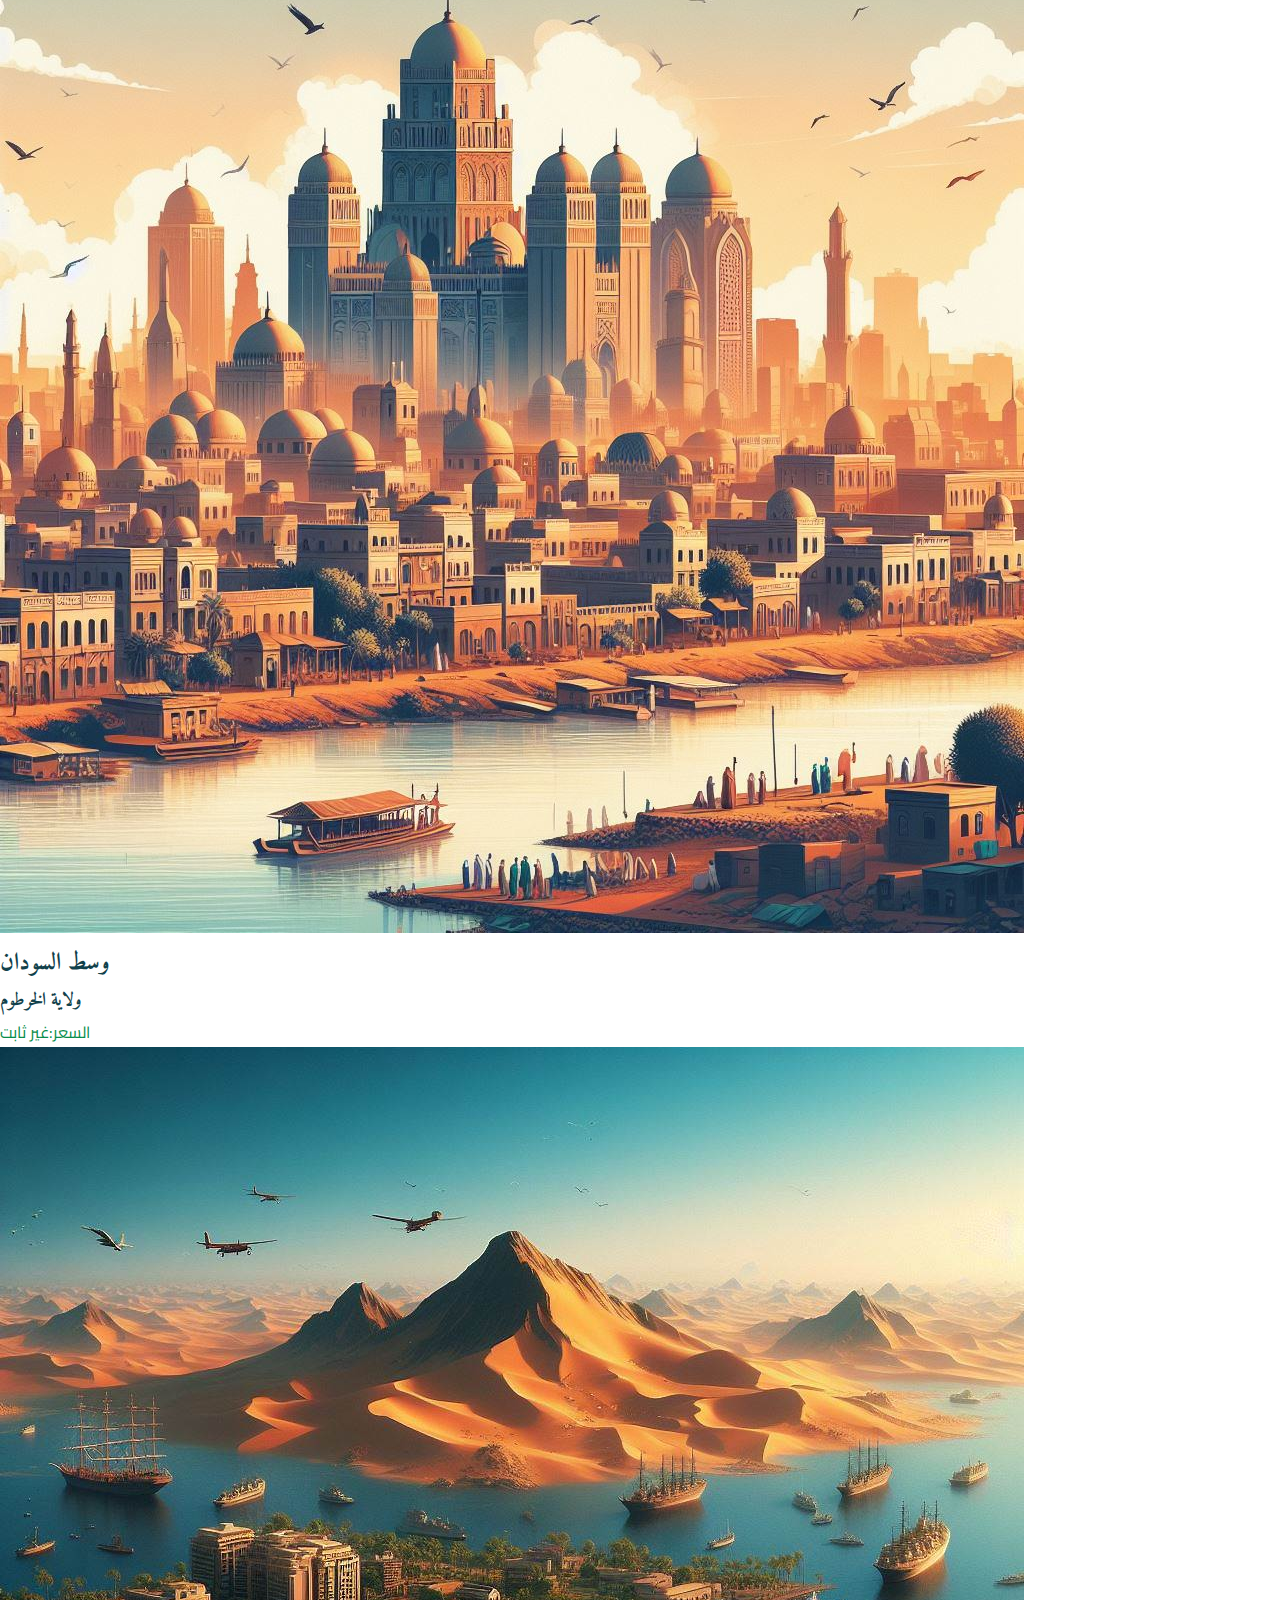
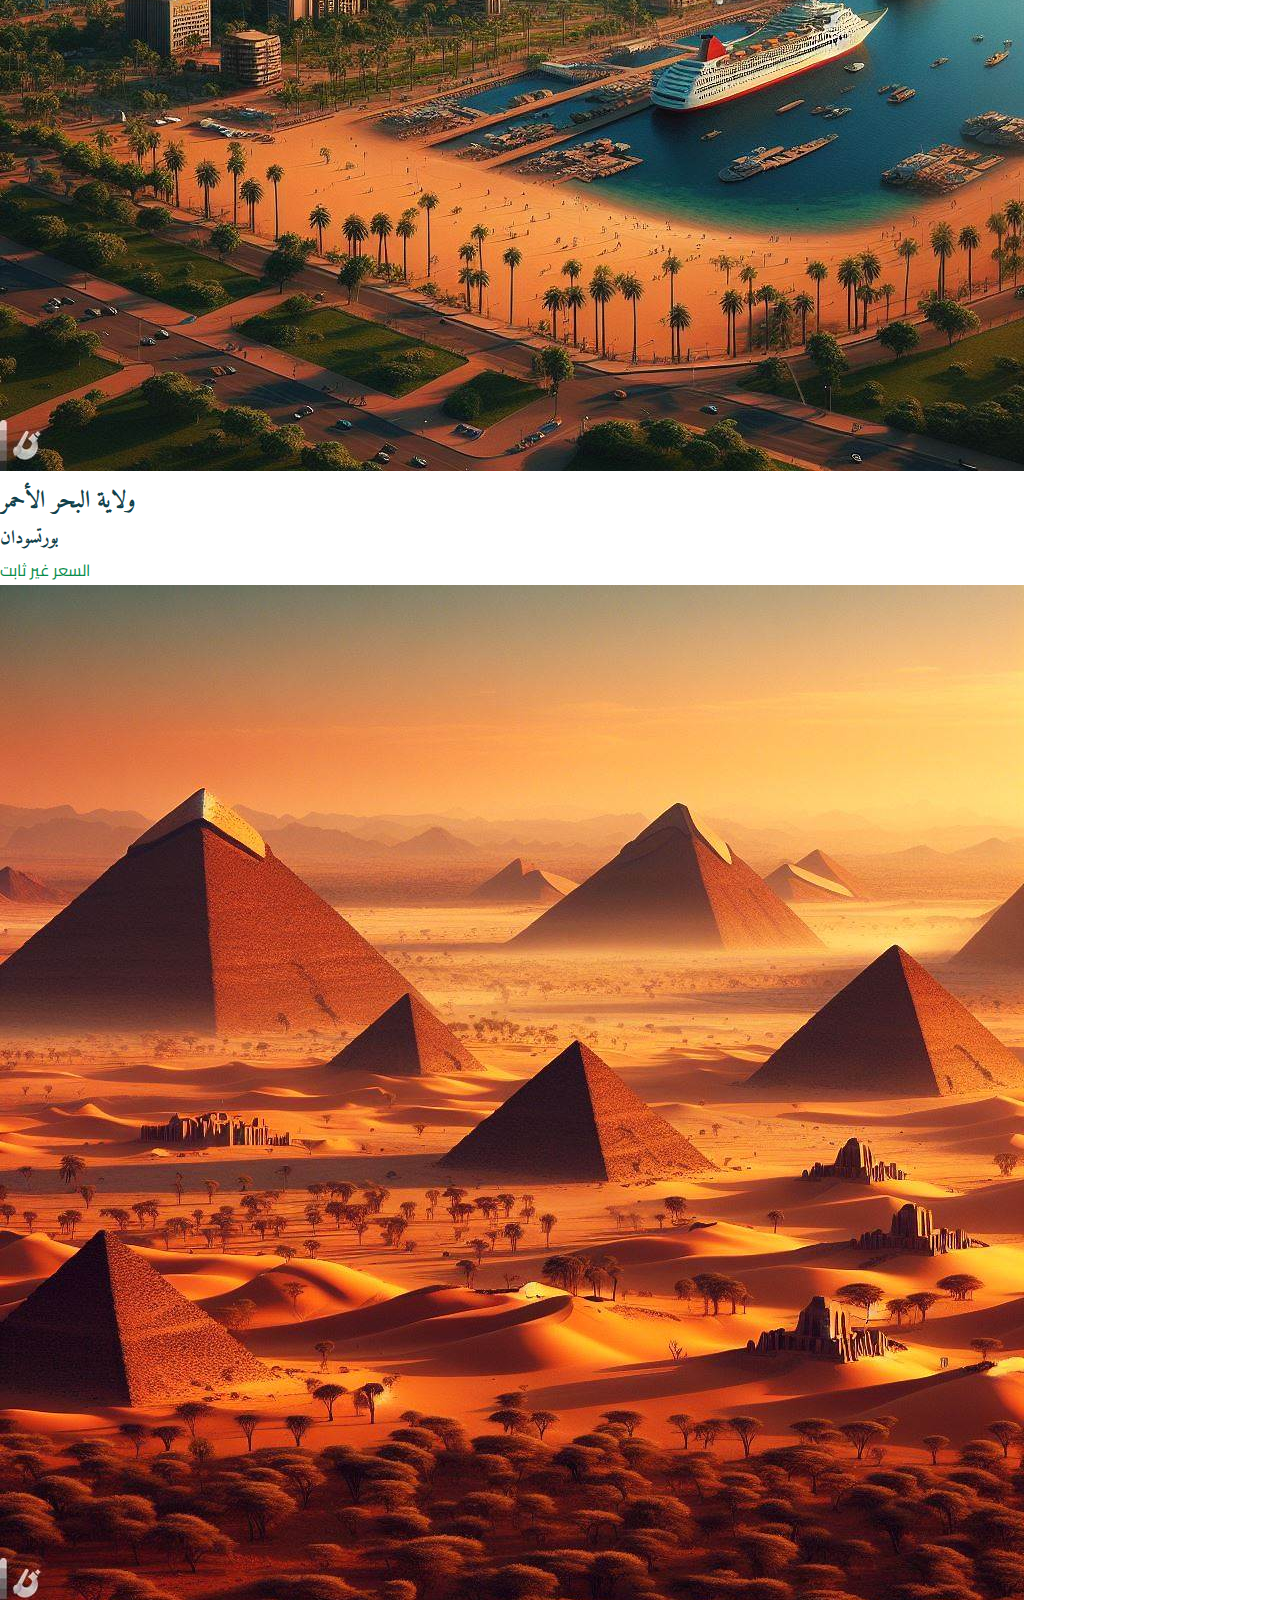
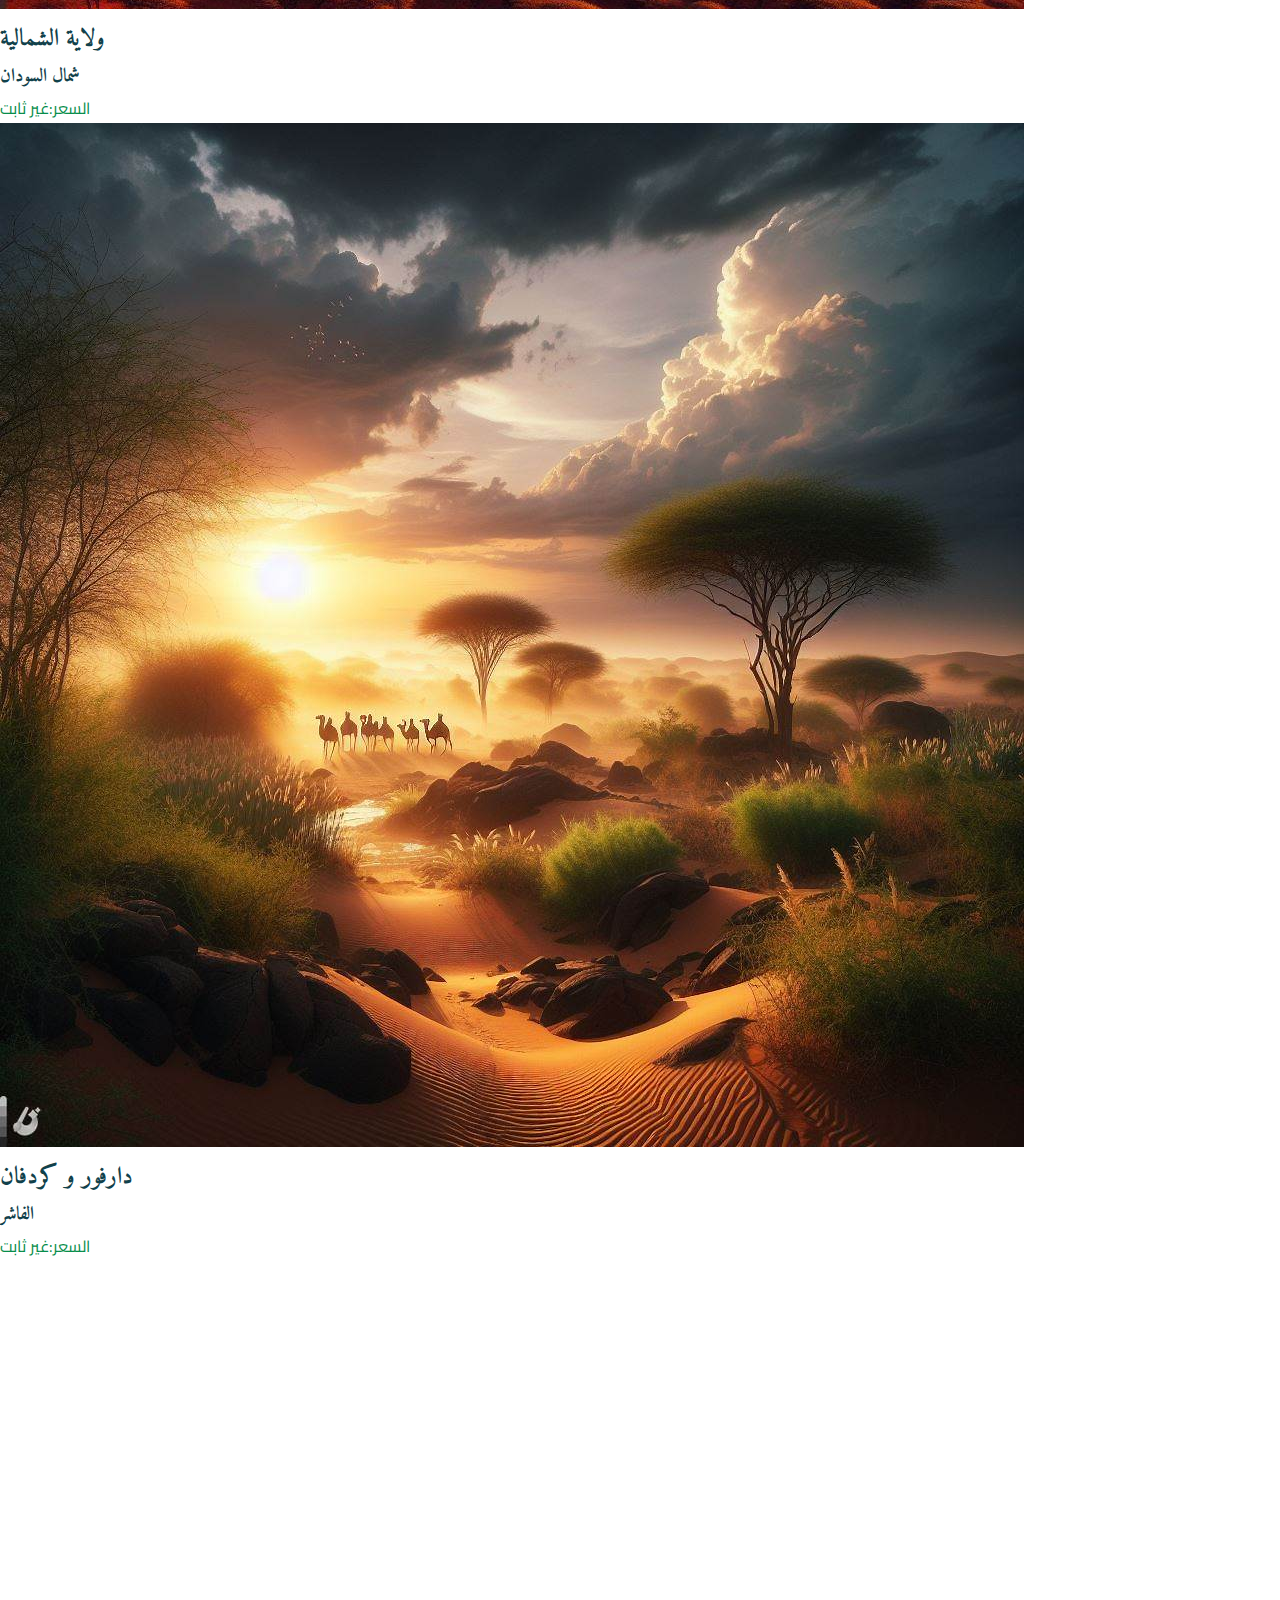
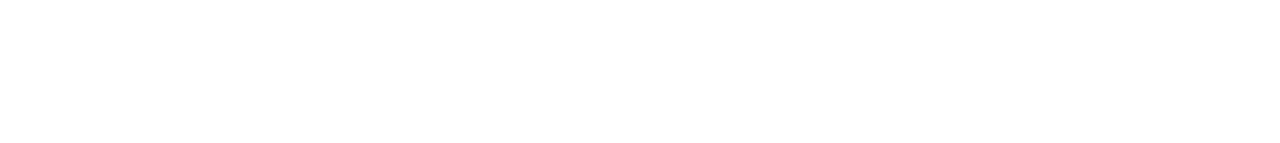
==== commit b51060ce: "Update index.html" ====
--- a/newwebsite/index.html
+++ b/newwebsite/index.html
@@ -216,107 +216,50 @@
                 </div>
             </section>
 
-            <!--==================== PLACES ====================-->
-            <section class="place section" id="place">
-                <h2 class="section__title">إختار وجهتك</h2>
-
-                <div class="place__container container grid">
-                    <!--==================== PLACES CARD 1 ====================-->
-                    <div class="place__card">
-                        <img src="pics/AI.jpg" alt="" class="place__img" >
-                        
-                        <div class="place__content">
-                            <span class="place__rating">
-                                <i class="ri-star-line place__rating-icon"></i>
-                                <span class="place__rating-number">4,8</span>
-                            </span>
-
-                            <div class="place__data">
-                                <h3 class="place__title">الفاشر</h3>
-                                <span class="place__subtitle">غرب السودان</span>
-                                <span class="place__price">نفس اسعار السوق</span>
-                            </div>
-                        </div>
-
-                        <button class="button button--flex place__button" >
-                          <a href="About-us.html"> <i class="ri-arrow-right-line"></i></a> 
-                        </button>
-                    </div>
-
-                    <!--==================== PLACES CARD 2 ====================-->
-                    <div class="place__card">
-                        <img src="pics/AI2.jpg" alt="" class="place__img">
-                        
-                        <div class="place__content">
-                            <span class="place__rating">
-                                <i class="ri-star-line place__rating-icon"></i>
-                                <span class="place__rating-number">5,0</span>
-                            </span>
-
-                            <div class="place__data">
-                                <h3 class="place__title">الشمالية</h3>
-                                <span class="place__subtitle">شمال السودان</span>
-                                <span class="place__price">افضل العروض</span>
-                            </div>
-                        </div>
-
-                        <button class="button button--flex place__button">
-                            <a href="About-us.html"><i class="ri-arrow-right-line"></i></a>
-                        </button>
-                    </div>
-
-                    <!--==================== PLACES CARD 3 ====================-->
-                    <div class="place__card">
-                        <img src="pics/AI4.jpg" alt="" class="place__img">
-                        
-                        <div class="place__content">
-                            <span class="place__rating">
-                                <i class="ri-star-line place__rating-icon"></i>
-                                <span class="place__rating-number">4,9</span>
-                            </span>
-
-                            <div class="place__data">
-                                <h3 class="place__title">الخرطوم</h3>
-                                <span class="place__subtitle">وسط السودان</span>
-                                <span class="place__price">افضل الأسعار</span>
-                            </div>
-                        </div>
-
-                        <button class="button button--flex place__button">
-                            <a href="About-us.html"><i class="ri-arrow-right-line"></i></a>
-                        </button>
-                    </div>
-
-                    <!--==================== PLACES CARD 4 ====================-->
-                    <div class="place__card">
-                        <img src="pics/AI3.jpg" alt="" class="place__img">
-                        
-                        <div class="place__content">
-                            <span class="place__rating">
-                                <i class="ri-star-line place__rating-icon"></i>
-                                <span class="place__rating-number">4,8</span>
-                            </span>
-
-                            <div class="place__data">
-                                <h3 class="place__title">بورتسودان</h3>
-                                <span class="place__subtitle">شرق السودان</span>
-                                <span class="place__price">اصلو ما بنختلف</span>
-                            </div>
-                        </div>
-
-                        <button class="button button--flex place__button">
-                            <a href="About-us.html"><i class="ri-arrow-right-line"></i></a>
-                            
-                        </button>
-                    </div>
-
-
-                        <button class="button button--flex place__button">
-                            <i class="ri-arrow-right-line"></i>
-                        </button>
-                    </div>
-                </div>
-            </section>
+                          
+                   
+ <div class="image-container">
+                <!-- First row -->
+                <div class="image-card">
+                  <img src="pics/AI4.jpg" alt="Image 1">
+                   <a href="booking.html" class="button-2">حجز نذكرة</a>
+                    
+                  <div class="image-info">
+                    <h2>وسط السودان</h2>
+                    <h3>ولاية الخرطوم</h3>
+                    <p>السعر:غير ثابت</p>
+                  </div>
+                </div>
+                <div class="image-card">
+                  <img src="pics/AI3.jpg" alt="Image 2">
+                  <a href="booking.html" class="button-2">حجز نذكرة</a>
+                  <div class="image-info">
+                    <h2>ولاية البحر الأحمر</h2>
+                    <h3>بورتسودان</h3>
+                    <p>السعر غير ثابت</p>
+                  </div>
+                </div>
+              
+                <!-- Second row -->
+                <div class="image-card">
+                  <img src="pics/AI2.jpg" alt="Image 3">
+                  <a href="booking.html" class="button-2">حجز نذكرة</a>
+                  <div class="image-info">
+                    <h2>ولاية الشمالية</h2>
+                    <h3>شمال السودان</h3>
+                    <p>السعر:غير ثابت</p>
+                  </div>
+                </div>
+                <div class="image-card">
+                  <img src="pics/AI.jpg" alt="Image 4">
+                  <a href="booking.html" class="button-2">حجز نذكرة</a>
+                  <div class="image-info">
+                    <h2>دارفور و كردفان</h2>
+                    <h3>الفاشر</h3>
+                    <p>السعر:غير ثابت</p>
+                  </div>
+                </div>
+              </div>
         <!--==================== FOOTER ====================-->
         <footer class="footer section">
             <div class="footer__container container grid">
@@ -408,4 +351,4 @@
         <!--=============== MAIN JS ===============-->
         <script src="web.js"></script>
     </body>
-</html>+</html>
